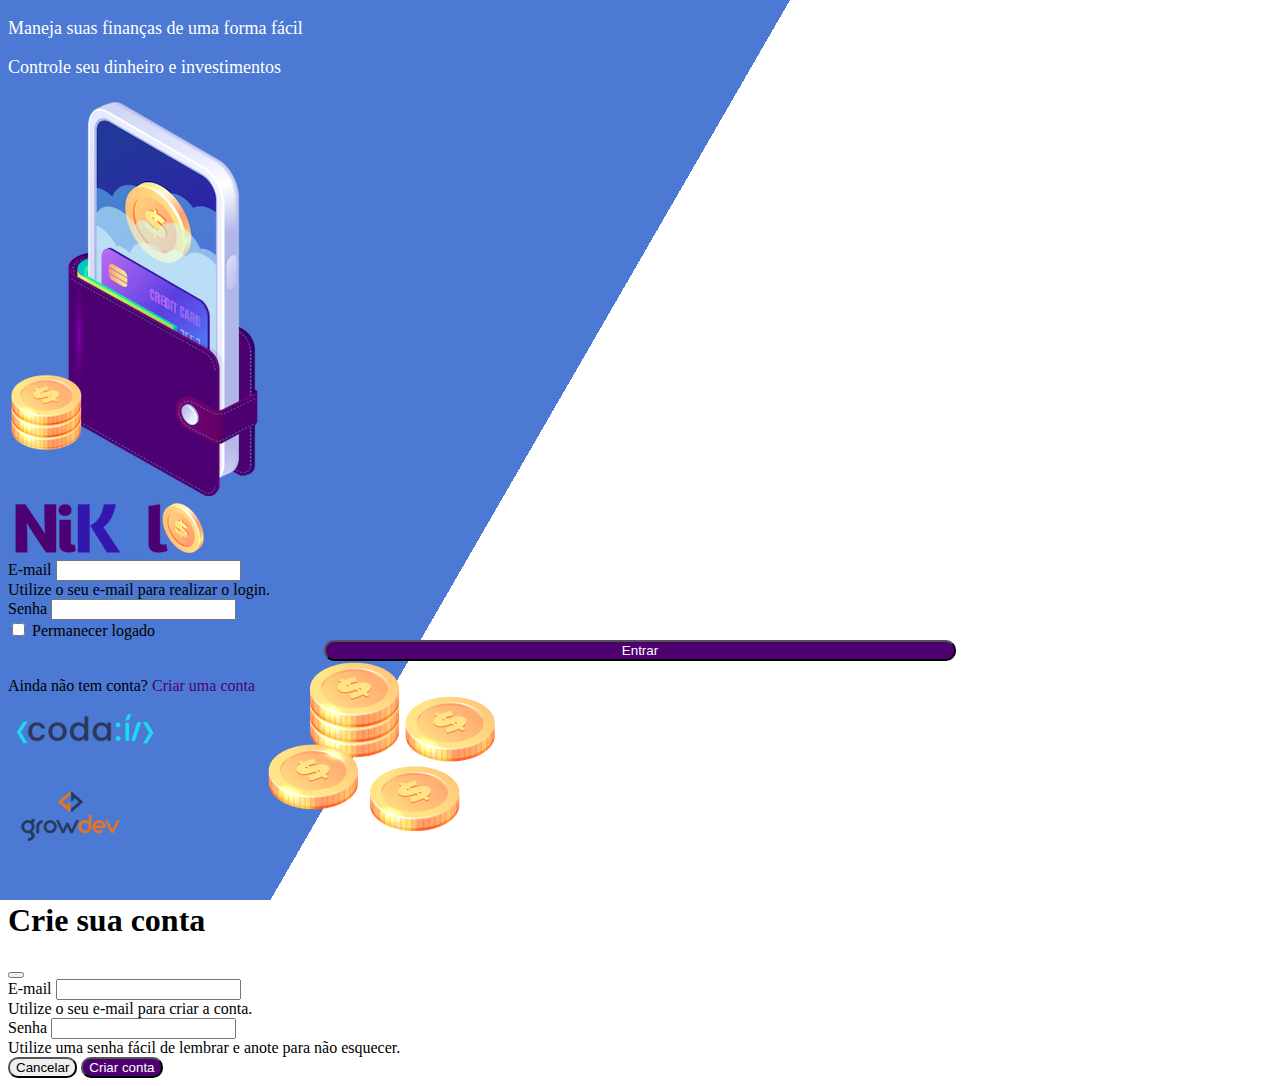
==== public/index.html @ 5d4fb6c8 "Alterado o text login" ====
<!DOCTYPE html>
<html lang="pt">
<head>
    <meta charset="UTF-8">
    <meta http-equiv="X-UA-Compatible" content="IE=edge">
    <meta name="viewport" content="width=device-width, initial-scale=1.0">
    <title>Nikel</title>
    <link href="https://cdn.jsdelivr.net/npm/bootstrap@5.3.0-alpha2/dist/css/bootstrap.min.css" rel="stylesheet" integrity="sha384-aFq/bzH65dt+w6FI2ooMVUpc+21e0SRygnTpmBvdBgSdnuTN7QbdgL+OapgHtvPp" crossorigin="anonymous">
    <link rel="stylesheet" href="./css/styles.css">
</head>
<body id="login">
    <main>
        <div class="container">
          <div class="row vh-100">
            <div class="col d-flex justify-content-center my-5 flex-column">
              <div class="text-login">
                  <p>Maneja suas finanças de uma forma fácil</p>
                  <p>Controle seu dinheiro e investimentos</p>
              </div>
              <div class="text-center">
                <img src="./assets/images/pocket.png" alt="image pocket" class="img-fluid">
                <img src="./assets/images/coins.png" alt="image coins" class="img-fluid d-none d-md-inline coins">
              </div>
            </div>
            <div class="col d-flex my-5 justify-content-center">
                <div class="container"> 
                    <div class="row">
                        <div>
                            <div class="text-center mb-3">
                                <img src="./assets/images/nikel-logo.png" alt="logo nikel" class="img-fluid">
                            </div>
                        </div>
                    </div>
                    <div class="row">
                        <div class="col">
                            <form id="login-form">
                                <div class="mb-3">
                                  <label for="email-input" class="form-label">E-mail</label>
                                  <input type="email" class="form-control" id="email-input" aria-describedby="emailHelp">
                                  <div id="emailHelp" class="form-text">Utilize o seu e-mail para realizar o login.</div>
                                </div>
                                <div class="mb-3">
                                  <label for="password-input" class="form-label">Senha</label>
                                  <input type="password" class="form-control" id="password-input">
                                </div>
                                <div class="mb-3 form-check">
                                  <input type="checkbox" class="form-check-input" id="session-check">
                                  <label class="form-check-label" for="session-check">Permanecer logado</label>
                                </div>
                                <button type="submit" class="btn button-login">Entrar</button>
                              </form>
                        </div>
                    </div>
                    <div class="row">
                        <div class="col">
                            <p id="link-conta" class="text-center mt-2 form-text" data-bs-toggle="modal" 
                            data-bs-target="#register-modal">Ainda não tem conta? <span class="link-default">Criar uma conta</span></p>
                        </div>
                    </div>
                    <div class="row">
                        <div class="col">
                            <div class="text-center mt-5">
                                <img src="./assets/images/codai-logo.png" alt="">
                            </div>
                        </div>
                    </div>
                    <div class="row">
                        <div class="col">
                            <div class="text-center">
                                <img src="./assets/images/growdev-logo.png" alt="">
                            </div>
                        </div>
                    </div>
                </div>
            </div>
          </div>
        </div>  
  <!-- Modal -->
  <div class="modal fade" id="register-modal" tabindex="-1" aria-labelledby="exampleModalLabel" aria-hidden="true">
    <div class="modal-dialog">
      <div class="modal-content">
        <div class="modal-header">
          <h1 class="modal-title fs-5" id="exampleModalLabel">Crie sua conta</h1>
          <button type="button" class="btn-close" data-bs-dismiss="modal" aria-label="Close"></button>
        </div>
        <form id="create-form">
        <div class="modal-body">
                <div class="mb-3">
                  <label for="email-create-input" class="form-label">E-mail</label>
                  <input type="email" class="form-control" id="email-create-input" aria-describedby="emailHelp" required>
                  <div id="emailHelp" class="form-text">Utilize o seu e-mail para criar a conta.</div>
                </div>
                <div class="mb-3">
                  <label for="password-create-input" class="form-label">Senha</label>
                  <input type="password" class="form-control" id="password-create-input" required>
                  <div id="emailHelp" class="form-text">Utilize uma senha fácil de lembrar e anote para não esquecer.</div>
                </div>
        </div>
        <div class="modal-footer">
          <button type="button" class="btn btn-secondary button-cancel" data-bs-dismiss="modal">Cancelar</button>
          <button type="submit" class="btn button-default">Criar conta</button>
        </div>
    </form>
      </div>
    </div>
  </div>
    </main>
<script src="https://cdn.jsdelivr.net/npm/bootstrap@5.3.0-alpha2/dist/js/bootstrap.min.js" 
integrity="sha384-heAjqF+bCxXpCWLa6Zhcp4fu20XoNIA98ecBC1YkdXhszjoejr5y9Q77hIrv8R9i" crossorigin="anonymous"></script>
<script src="./js/index.js"></script>
</body>
</html>
---- public/css/styles.css ----
#login {
    background: linear-gradient(120deg, #4c79d3 43.9%, #ffffff 42%) no-repeat fixed;
}

#app {
    background: linear-gradient(120deg, #ffffff 45.9%, #4c79d3 44%) no-repeat fixed;

}

header{
    border-bottom: 1px solid #bebcbc;
    padding: 5px;
    background-color: #ffffff;
}

.color-primary{
    color: #4e0070;
}

.color-secondary{
    color: #4c79d3;
}

.icon-detail {
    font-size: 50px;
    margin-right: 10px;
    vertical-align: middle;
}

.text-login {
    color: #ffffff;
    font-size: 18px;
    font-weight:500;
}

.coins {
    position: absolute;
    bottom: 50px;
}

.button-login{
    border-radius: 10px;
    background-color: #4e0070;
    color: #ffffff;
    width: 50%;
    margin: 0 25%;
}

.button-default{
    border-radius: 10px;
    background-color: #4e0070;
    color: #ffffff;
}

.button-cancel{
    border-radius: 10px;
}

.button-float{
    border-radius: 100%;
    height: 60px;
    width: 60px;
    position: fixed;
    padding: 0 !important;
    bottom: 1rem;
    right: 2rem;
    font-size: 35px;
    border: 2px solid #4e0070;
    background-color: #4e0070;
    color: #ffffff;
}

.button-float:hover{
    border: 2px solid #4c79d3 ;
    background: #ffffff;
    color: #4c79d3;
}

.button-login:hover, .button-default:hover {
    background: #4c79d3;
    color: #ffffff;
}

.link-default {
    color: #4e0070;
    cursor: pointer;
}

.link-default:hover{
    color: #4c79d3;
}

.info {
    background-color: #ffffff;
    border-radius: 20px 20px 0px 0px;
    padding: 20px 0px 0px 0px;
}

.logout{
    min-width: 5rem !important;
}

.menu{
    margin-right: 20px;
}
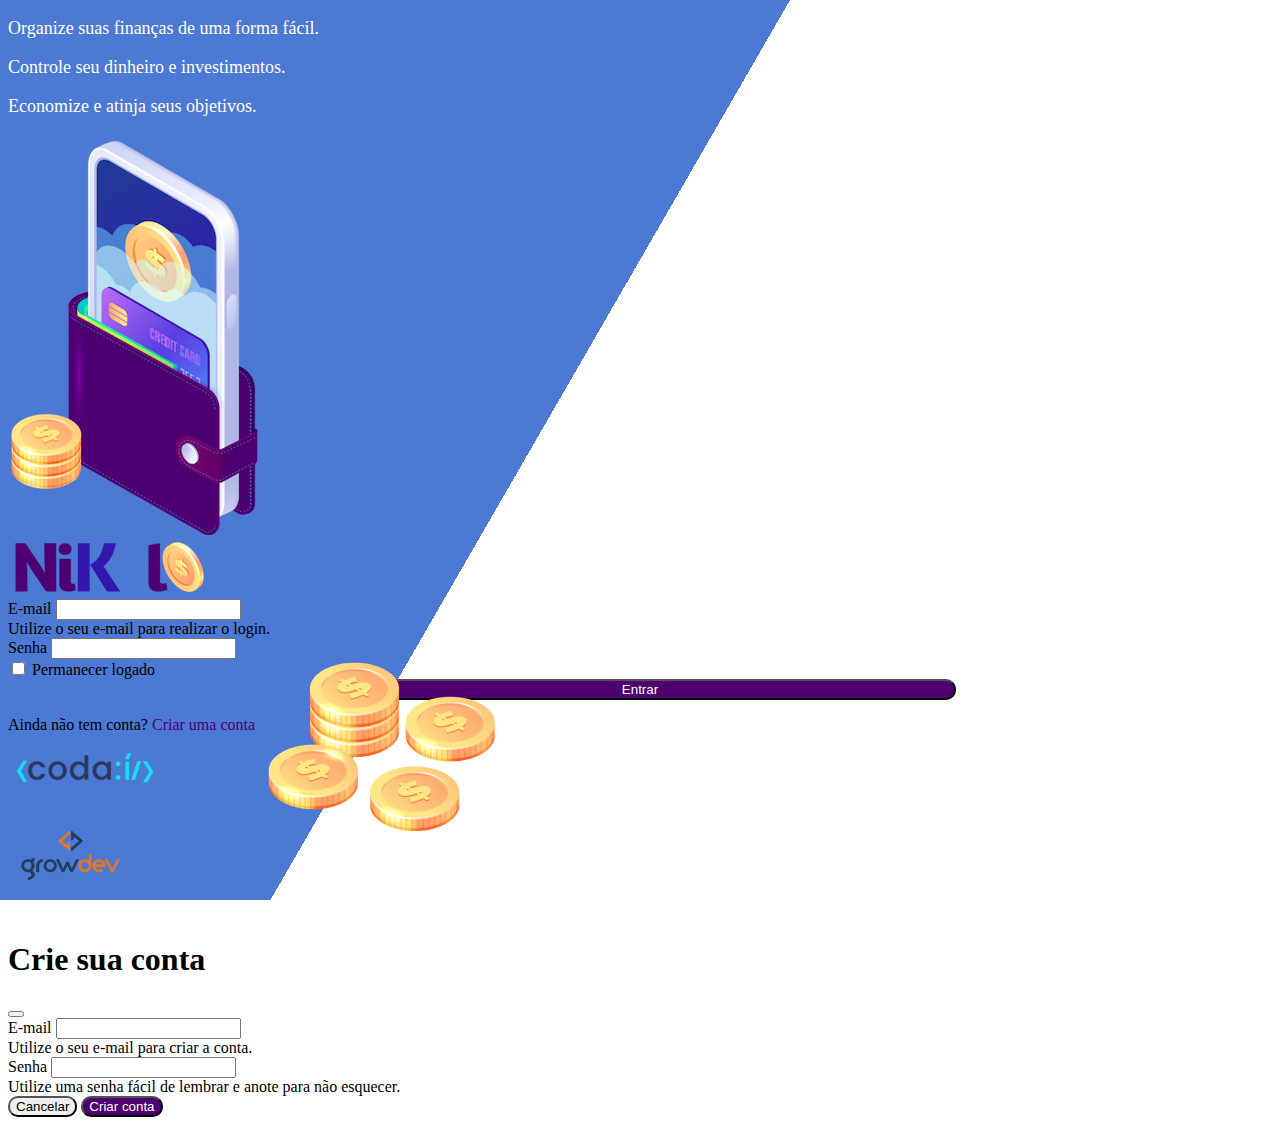
==== commit 61548487: "correção no index" ====
--- a/public/index.html
+++ b/public/index.html
@@ -14,8 +14,9 @@
           <div class="row vh-100">
             <div class="col d-flex justify-content-center my-5 flex-column">
               <div class="text-login">
-                  <p>Maneja suas finanças de uma forma fácil</p>
-                  <p>Controle seu dinheiro e investimentos</p>
+                <p>Organize suas finanças de uma forma fácil.</p>
+                <p>Controle seu dinheiro e investimentos.</p>
+                <p>Economize e atinja seus objetivos.</p>
               </div>
               <div class="text-center">
                 <img src="./assets/images/pocket.png" alt="image pocket" class="img-fluid">
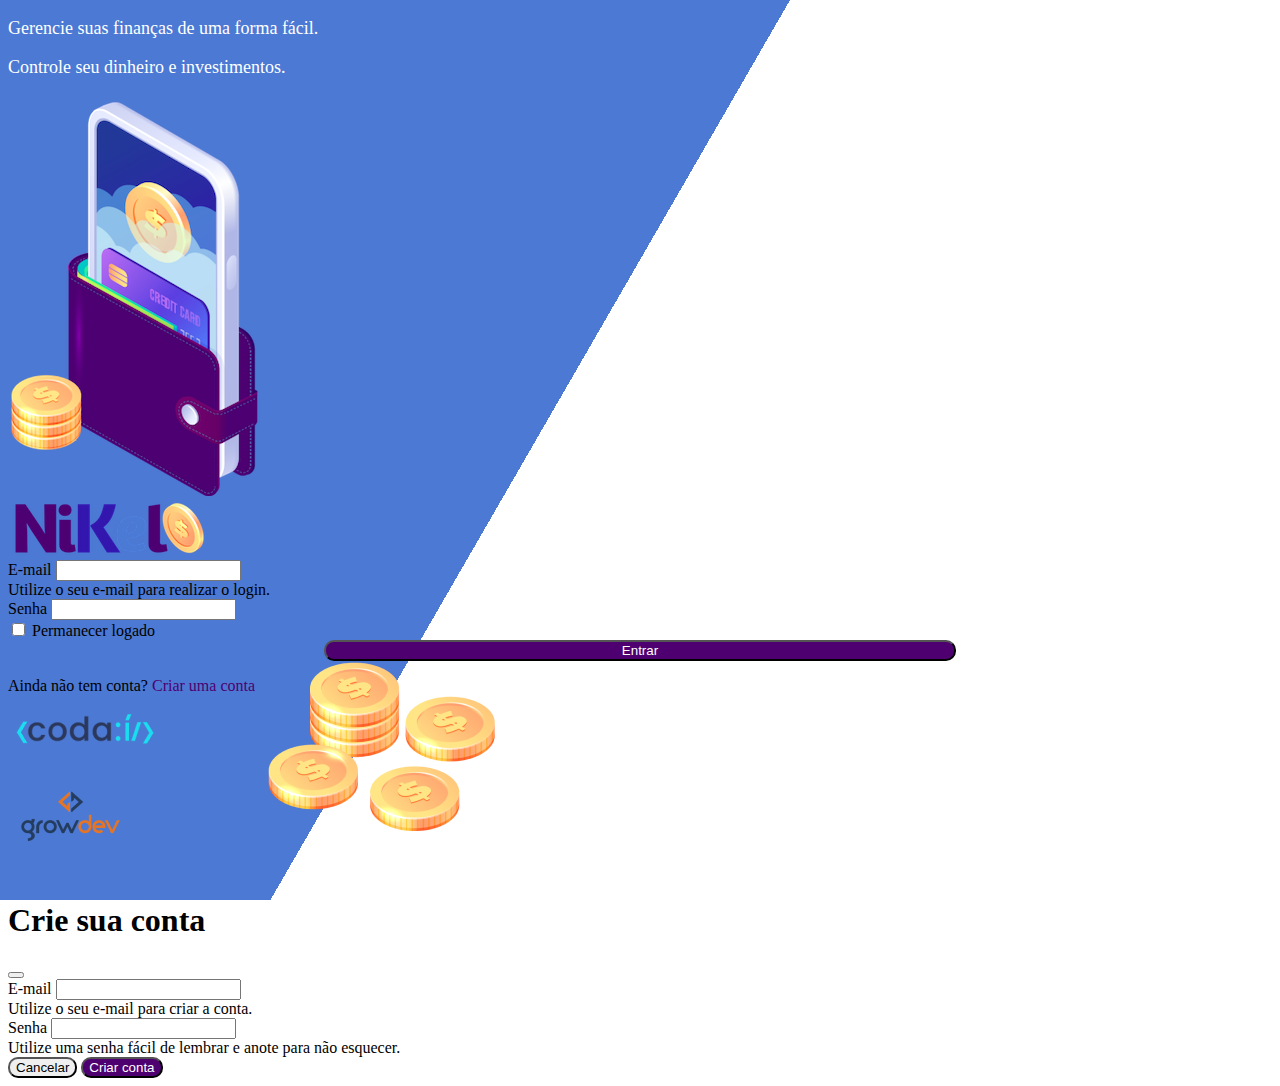
==== commit e3e58778: "Alterção no index" ====
--- a/public/index.html
+++ b/public/index.html
@@ -14,9 +14,9 @@
           <div class="row vh-100">
             <div class="col d-flex justify-content-center my-5 flex-column">
               <div class="text-login">
-                <p>Organize suas finanças de uma forma fácil.</p>
+                <p>Gerencie suas finanças de uma forma fácil.</p>
                 <p>Controle seu dinheiro e investimentos.</p>
-                <p>Economize e atinja seus objetivos.</p>
+               
               </div>
               <div class="text-center">
                 <img src="./assets/images/pocket.png" alt="image pocket" class="img-fluid">
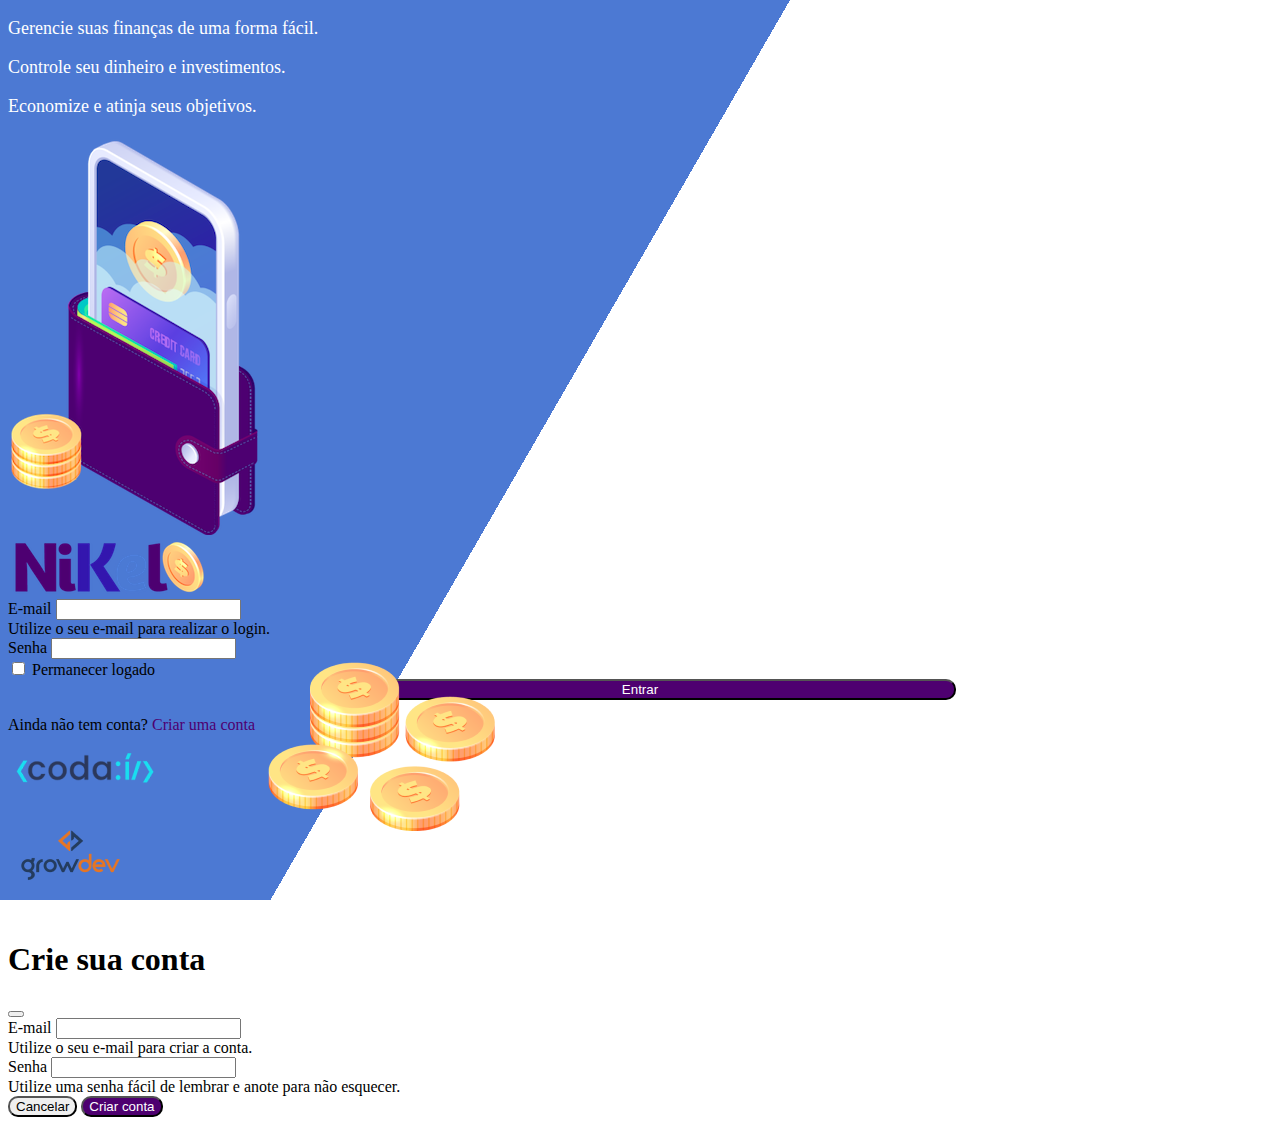
==== commit 03c5ad4c: "Index Original" ====
--- a/public/index.html
+++ b/public/index.html
@@ -16,7 +16,8 @@
               <div class="text-login">
                 <p>Gerencie suas finanças de uma forma fácil.</p>
                 <p>Controle seu dinheiro e investimentos.</p>
-               
+                <p>Economize e atinja seus objetivos.</p>
+
               </div>
               <div class="text-center">
                 <img src="./assets/images/pocket.png" alt="image pocket" class="img-fluid">
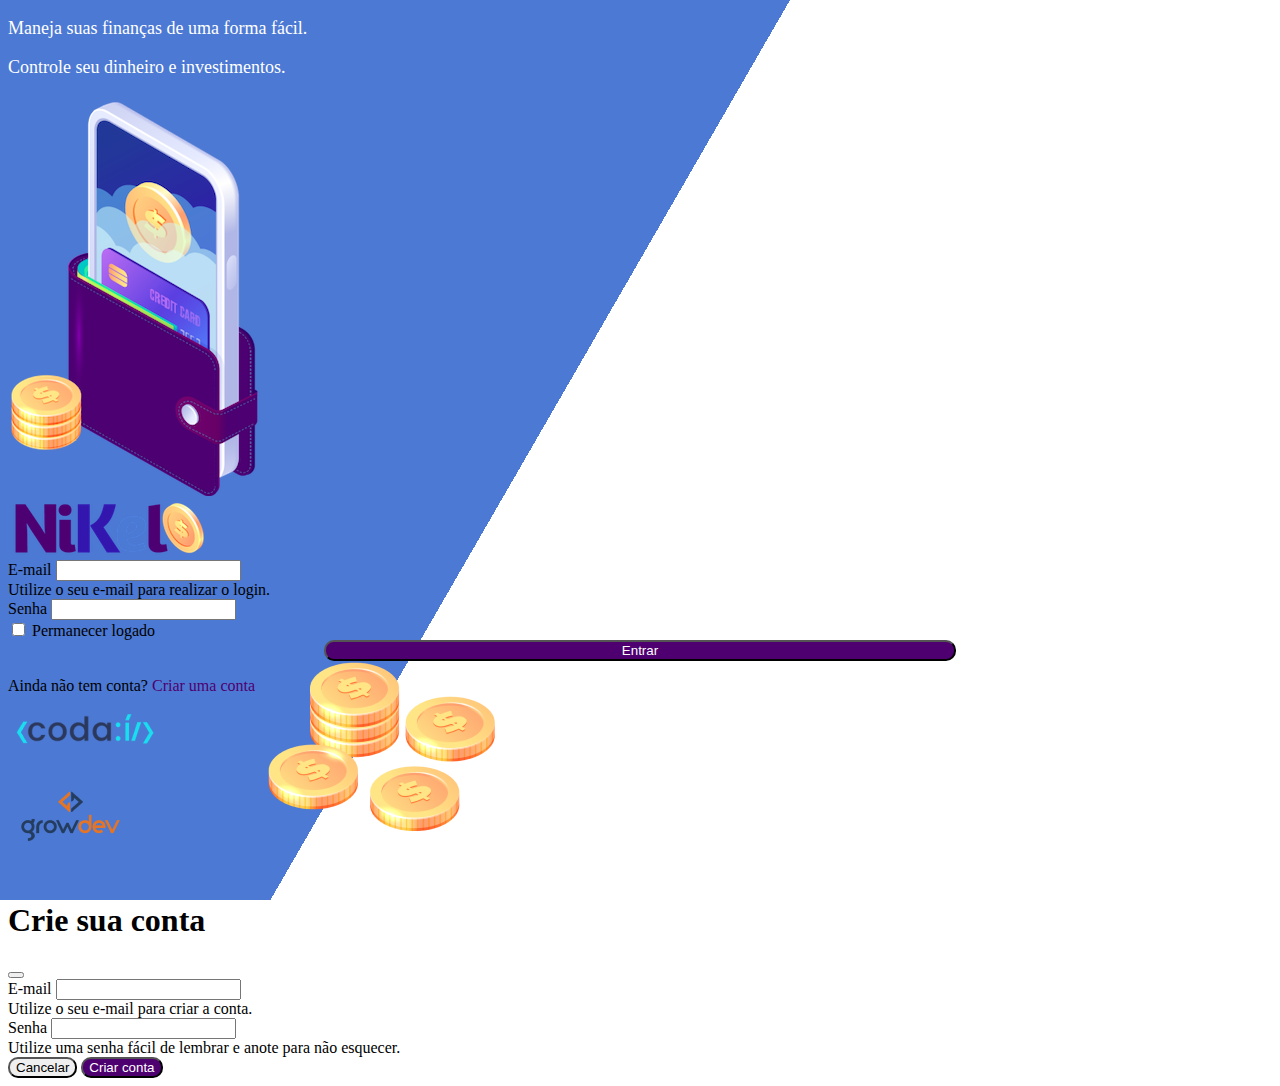
==== commit 77d839cb: "Alteração no Index" ====
--- a/public/index.html
+++ b/public/index.html
@@ -14,9 +14,9 @@
           <div class="row vh-100">
             <div class="col d-flex justify-content-center my-5 flex-column">
               <div class="text-login">
-                <p>Gerencie suas finanças de uma forma fácil.</p>
+                <p>Maneja suas finanças de uma forma fácil.</p>
                 <p>Controle seu dinheiro e investimentos.</p>
-                <p>Economize e atinja seus objetivos.</p>
+                
 
               </div>
               <div class="text-center">
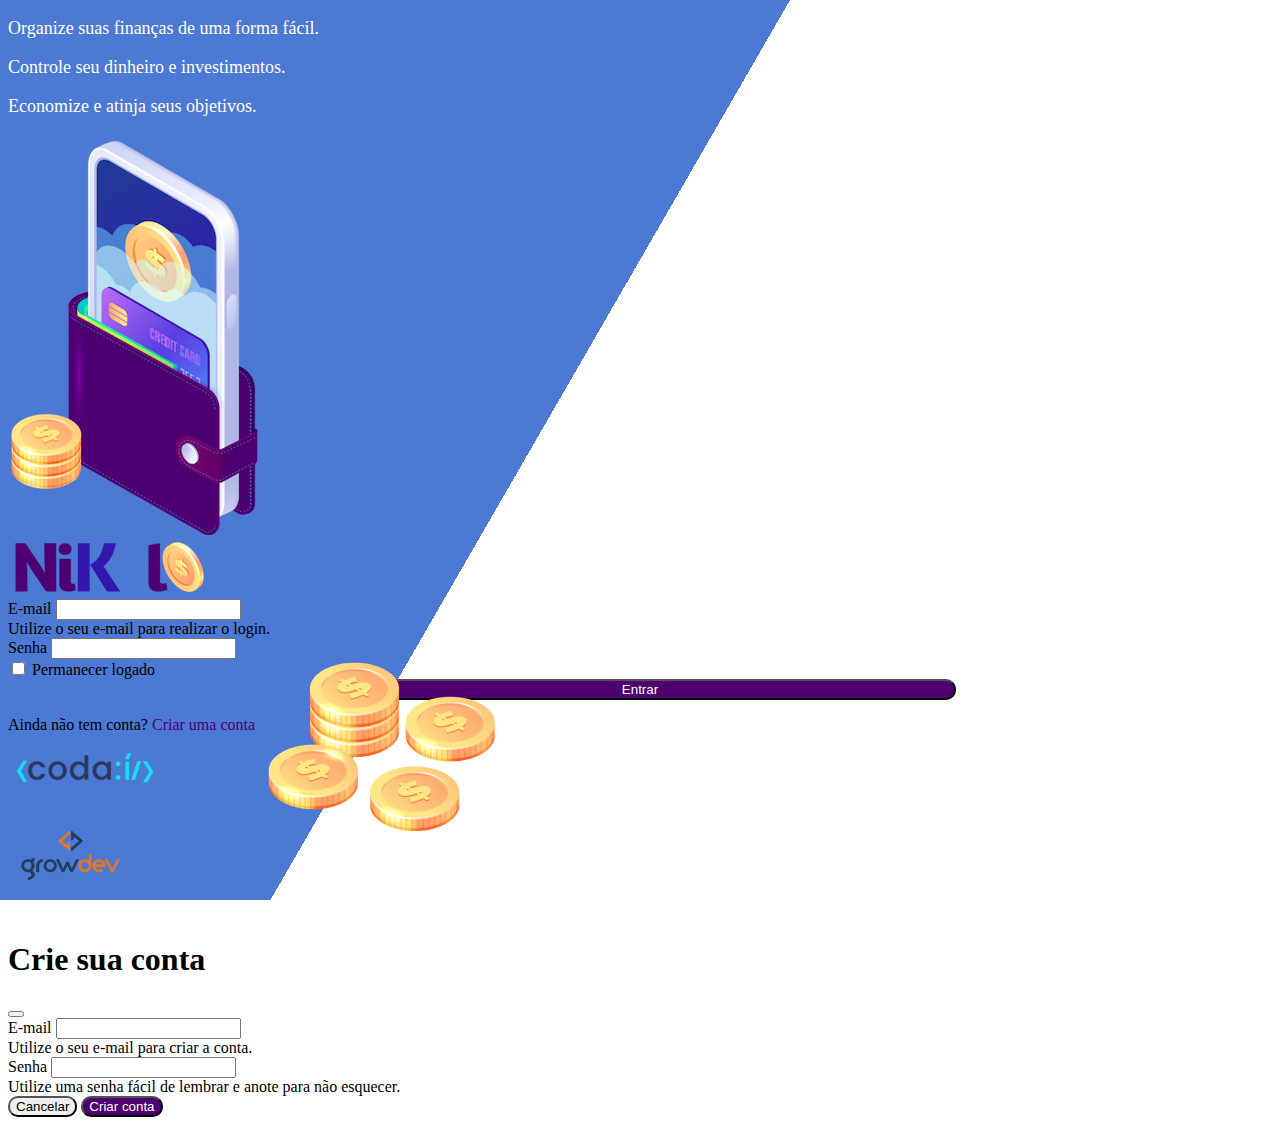
==== commit 25468ef3: "Correção" ====
--- a/public/index.html
+++ b/public/index.html
@@ -14,9 +14,10 @@
           <div class="row vh-100">
             <div class="col d-flex justify-content-center my-5 flex-column">
               <div class="text-login">
-                <p>Maneja suas finanças de uma forma fácil.</p>
+                <p>Organize suas finanças de uma forma fácil.</p>
                 <p>Controle seu dinheiro e investimentos.</p>
-                
+                <p>Economize e atinja seus objetivos.</p>
+
 
               </div>
               <div class="text-center">
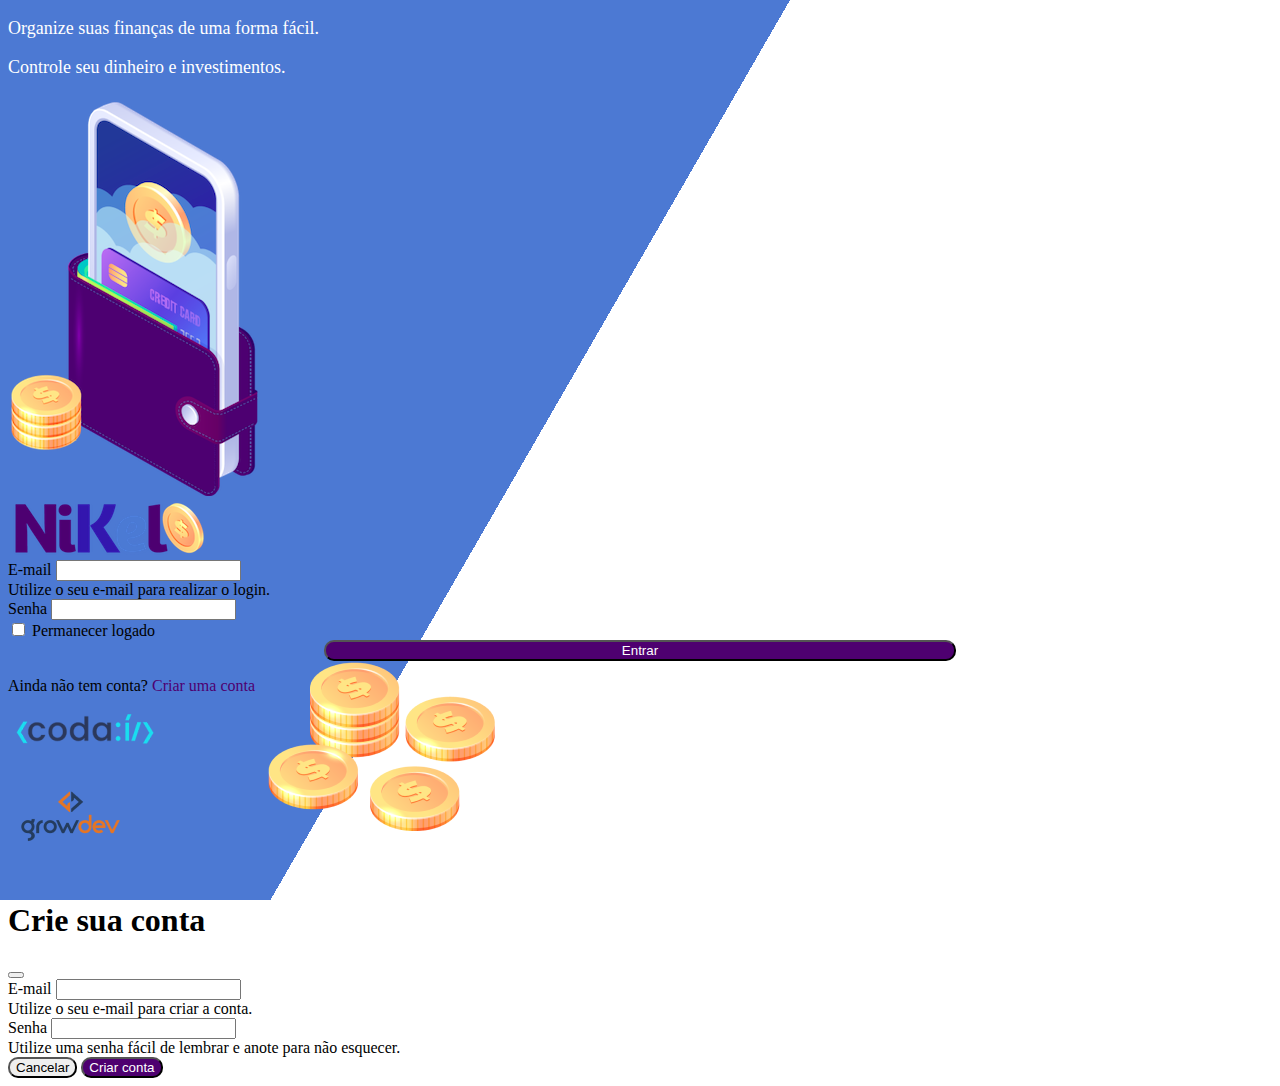
==== commit ef54c593: "Alterado text-login" ====
--- a/public/index.html
+++ b/public/index.html
@@ -16,7 +16,7 @@
               <div class="text-login">
                 <p>Organize suas finanças de uma forma fácil.</p>
                 <p>Controle seu dinheiro e investimentos.</p>
-                <p>Economize e atinja seus objetivos.</p>
+               
 
 
               </div>
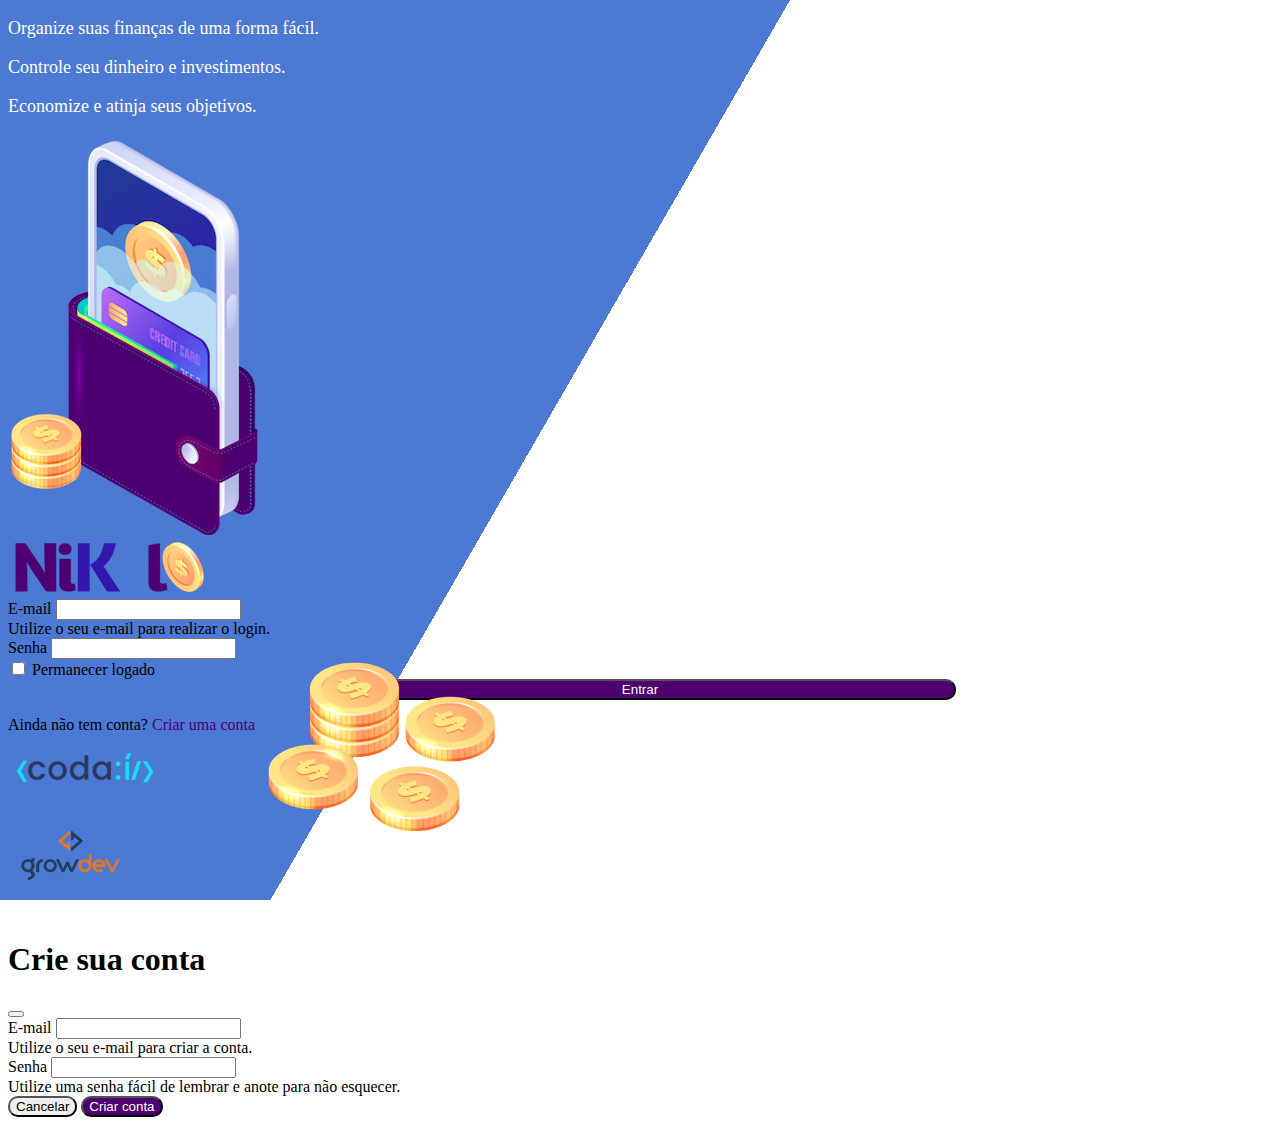
==== commit 44e04140: "alteração de linhas" ====
--- a/public/index.html
+++ b/public/index.html
@@ -16,9 +16,7 @@
               <div class="text-login">
                 <p>Organize suas finanças de uma forma fácil.</p>
                 <p>Controle seu dinheiro e investimentos.</p>
-               
-
-
+                <p>Economize e atinja seus objetivos.</p>
               </div>
               <div class="text-center">
                 <img src="./assets/images/pocket.png" alt="image pocket" class="img-fluid">
